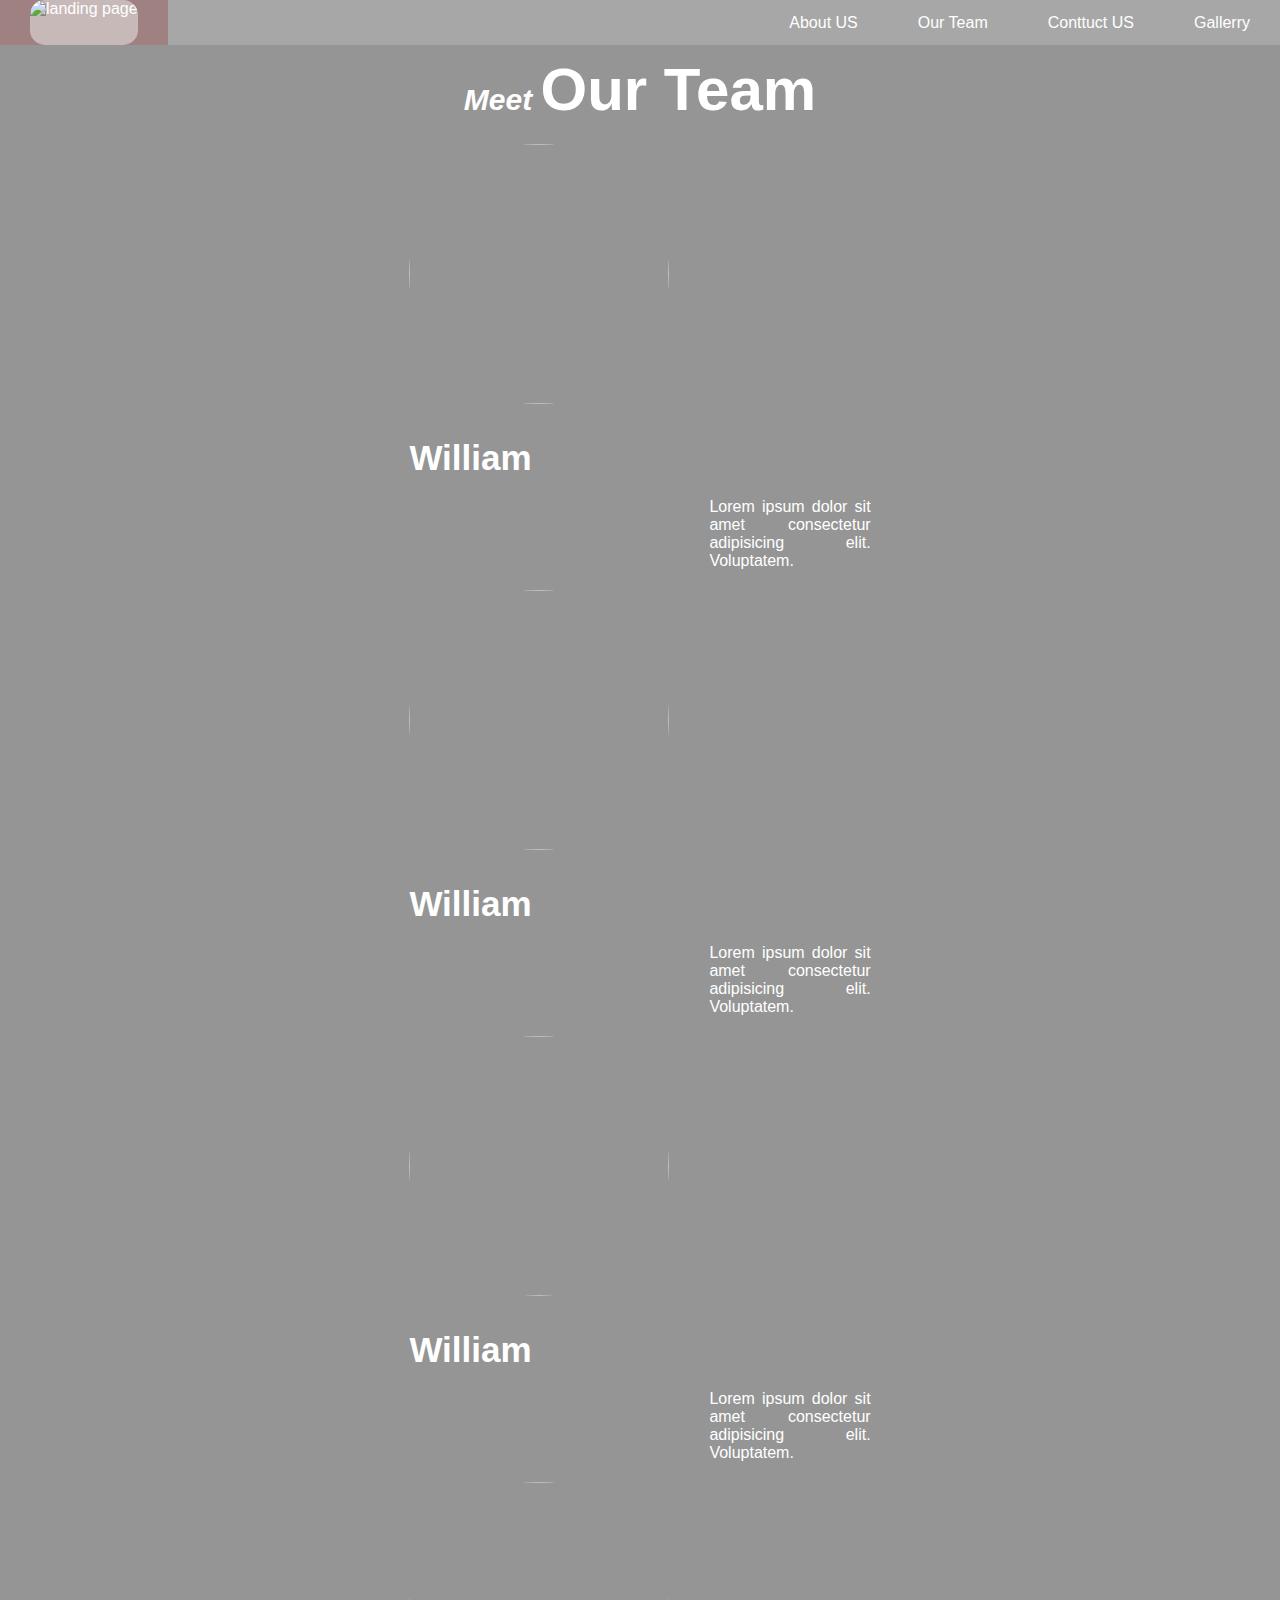
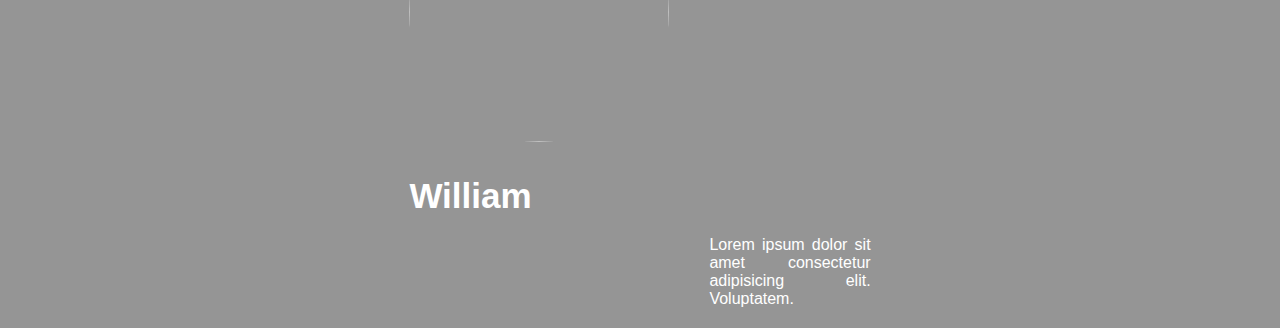
==== our team.html @ 8e2038ca "Add files via upload" ====
<!DOCTYPE html>
<html lang="en">
<head>
    <meta charset="UTF-8">
    <meta name="viewport" content="width=device-width, initial-scale=1.0">
    <title>our team</title>
    <link rel="stylesheet" href="style.css">
</head>
<body class="thead">
    <nav>
        <ul class="sidebar">
            <li onclick=hideSidebar()><a href="index.html"><svg xmlns="http://www.w3.org/2000/svg" height="26px" viewBox="0 -960 960 960" width="26px" fill="#5f6368"><path d="m256-200-56-56 224-224-224-224 56-56 224 224 224-224 56 56-224 224 224 224-56 56-224-224-224 224Z"/></svg></a></li>
            <li><a href="about.html">About US</a></li>
            <li><a href="team.html">Our Team</a></li>
            <li><a href="conttuct.html">Conttuct US</a></li>
            <li><a href="#">Gallerry</a></li>
        </ul>

        <ul>
            <li><a href="index.html"><img class="logo" src="logo.png.png" alt="landing page"></a></li>
            <li class="hideOnMobile"><a href="about.html">About US</a></li>
            <li class="hideOnMobile"><a href="our team.html">Our Team</a></li>
            <li class="hideOnMobile"><a href="conttuct.html">Conttuct US</a></li>
            <li class="hideOnMobile"><a href="#">Gallerry</a></li>
            <li class="menu-button" onclick=showSidebar()><a href="#"><svg xmlns="http://www.w3.org/2000/svg" height="26px" viewBox="0 -960 960 960" width="26px" fill="#5f6368"><path d="M120-240v-80h720v80H120Zm0-200v-80h720v80H120Zm0-200v-80h720v80H120Z"/></svg></a></li>
        </ul>
    </nav>

    <div class="container">
        <h1 class="heading"><span>Meet </span>Our Team</h1>

        <div class="profiles">
            <div class="profile">
                <img src="img.1.jpg" class="profile-img">

                <h3 class="user-name">William</h3>
                <p>Lorem ipsum dolor sit amet consectetur adipisicing elit. Voluptatem.</p>
            </div>
        </div>

        <div class="profiles">
            <div class="profile">
                <img src="img.4.jpg" class="profile-img">

                <h3 class="user-name">William</h3>
                <p>Lorem ipsum dolor sit amet consectetur adipisicing elit. Voluptatem.</p>
            </div>
        </div>

        <div class="profiles">
            <div class="profile">
                <img src="img.2.jpg" class="profile-img">

                <h3 class="user-name">William</h3>
                <p>Lorem ipsum dolor sit amet consectetur adipisicing elit. Voluptatem.</p>
            </div>
        </div>

        <div class="profiles">
            <div class="profile">
                <img src="img.3.jpg" class="profile-img">

                <h3 class="user-name">William</h3>
                <p>Lorem ipsum dolor sit amet consectetur adipisicing elit. Voluptatem.</p>
            </div>
        </div>
    </div>

    <script>
        function showSidebar(){
            const sidebar = document.querySelector('.sidebar')
            sidebar.style.display = 'flex'
        }

        function hideSidebar(){
            const sidebar = document.querySelector('.sidebar')
            sidebar.style.display = 'none'
        }
    </script>
</body>
</html>
---- style.css ----
*{
    margin: 0;
    padding: 0;
}
/*logo img*/
.logo{
    height: 100%;
    width: 100%;
    background-color: #f0f0f082;
    border-radius: 15px;
}
/*landing page / background img*/
.one{
    min-height: 100vh;
    background: rgba(0, 0, 0, 0.416) url(landding.jpg);
    background-size: cover;
    background-repeat: no-repeat;
    background-position: center;
    color: #f0f0f0;
    background-blend-mode: soft-light; 
    font-family: 'Segoe UI', Tahoma, Geneva, Verdana, sans-serif;
}
/*about us background image*/
.two{
    background: rgba(0, 0, 0, 0.416) url(about\ us.jpg);
    background-size: cover;
    background-repeat: no-repeat;
    background-position: center;
    color: #f0f0f0;
    background-blend-mode: soft-light; 
    font-family: 'Segoe UI', Tahoma, Geneva, Verdana, sans-serif;
}
/*our team background image*/
.thead{
    min-height: 100vh;
    background: rgba(0, 0, 0, 0.416) url(team.jpg);
    background-size: cover;
    background-repeat: no-repeat;
    background-position: center;
    color: #f0f0f0;
    background-blend-mode: soft-light; 
    font-family: 'Segoe UI', Tahoma, Geneva, Verdana, sans-serif;
}
/*conttuct us*/
.four{
    min-height: 100vh;
    background: rgba(0, 0, 0, 0.416) url(landding.jpg);
    background-size: cover;
    background-repeat: no-repeat;
    background-position: center;
    color: #f0f0f0;
    background-blend-mode: soft-light; 
    font-family: 'Segoe UI', Tahoma, Geneva, Verdana, sans-serif;
}
/*navbar*/
nav{
    background-color: rgba(255, 255, 255, 0.174);
    box-shadow: 3px 3px 5px rgb(0, 0, 0, 0, 0.1);
    position: sticky;
}

nav ul{
    width: 100%;
    list-style: none;
    display: flex;
    justify-content: flex-end;
    align-items: center;
}

nav li{
    height: 45px;
}
/*nav buttons*/
nav a{
    height: 100%;
    padding: 0 30px;
    text-decoration: none;
    display: flex;
    align-items: center;
    color: rgb(255, 255, 255);
}
/*button efects*/
nav a:hover{
    background-color: #9640405e;
    transition-delay: 10ms;
}

nav li:first-child{
    margin-right: auto;
}
/*side bar*/
.sidebar{
    position: fixed;
    top: 0;
    right: 0;
    height: 100vh;
    width: 250px;
    z-index: 999;
    background-color: rgba(255, 255, 255, 0);
    backdrop-filter: blur(10px);
    box-shadow: -10px 0 10px rgb(0, 0, 0, 0, 0.1);
    display: none;
    flex-direction: column;
    align-items: flex-start;
    justify-content: flex-start;
}

.sidebar li{
    width: 100%;
}

.sidebar a{
    width: 100%;
}

.menu-button{
    display: none;
}
/*media listning*/
@media(max-width: 800px){
    .hideOnMobile{
        display: none;
    }
    .menu-button{
        display: block;
    }
}

@media(max-width: 400px){
    .sidebar{
        width: 100%;
    }
}
/*welcome text*/
section{
    padding-top: 230px;
    font-family: 'Segoe UI', Tahoma, Geneva, Verdana, sans-serif;
}

h1, h3, p{
    text-align: center;
}

h3{
    font-size: 27px;
    padding-right: 339px;
}

h1{
    font-size: 65px;
}

p{
    font-size: 25px;
    margin-left: 300px;
}
/*about us*/

.two{
    margin: 0px;
    padding: 0px;
    text-align: center;
    font-family: 'Segoe UI', Tahoma, Geneva, Verdana, sans-serif;
    font-size: larger;
    font-weight: 200;
}

.a{
    margin-bottom: 50px;
    font-size: 56px;
}

/*our team*/

.container {
    margin: 10px 20px;
    color: white;
}

.heading {
    font-size: 60px;
    color: white;
}

.heading span {
    font-style: italic;
    font-size: 30px;
}

.profiles {
    display: -webkit-flex;
    justify-content: space-around;
    margin: 20px 80px;
}

.profile {
    flex-basis: 260px;
}

.profile .profile-img {
    height: 260px;
    width: 260px;
    border-radius: 50%;
    filter: grayscale(100%);
    cursor: pointer;
    transition: 400ms;
}

.profile:hover .profile-img {
    filter: grayscale(0);
}

.user-name {
    margin-top: 30px;
    font-size: 35px;
}

.profile h5 {
    font-size: 18px;
    font-weight: 100;
    letter-spacing: 3px;
    color: #ccc;
}

.profile p {
    font-size: 16px;
    margin-top: 20px;
    text-align: justify;
}
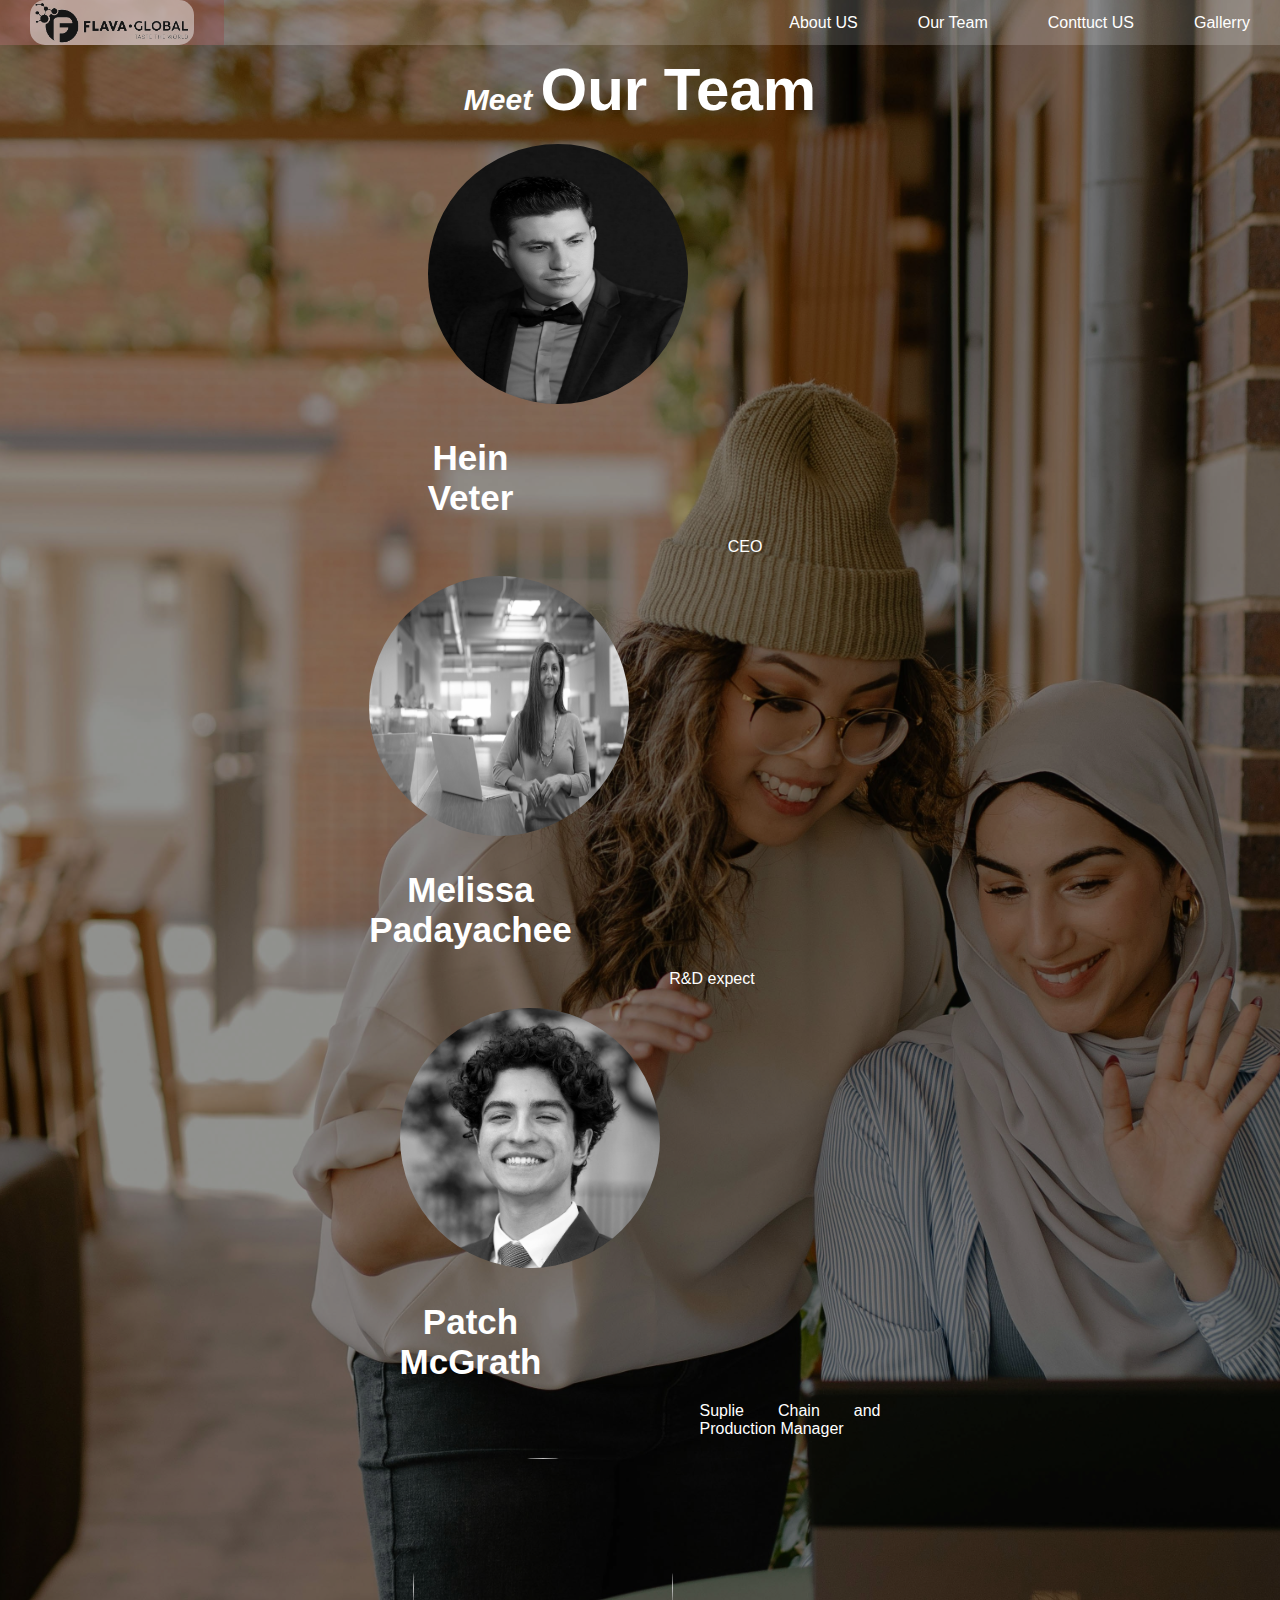
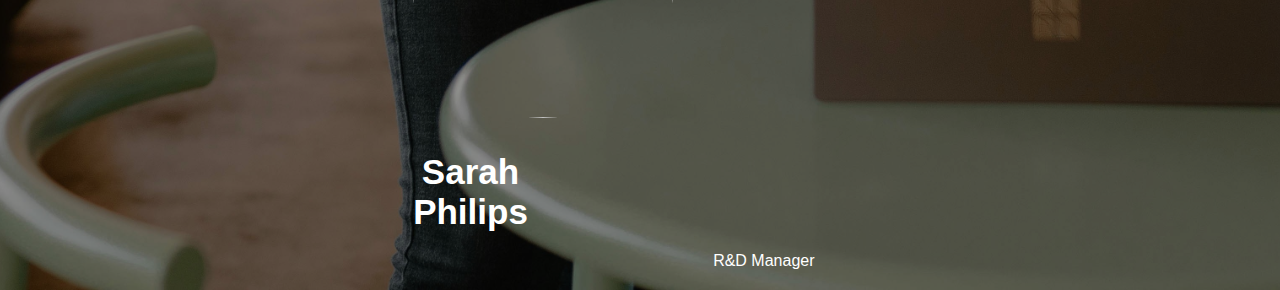
==== commit 08da6f65: "Update our team.html" ====
--- a/our team.html
+++ b/our team.html
@@ -32,36 +32,32 @@
         <div class="profiles">
             <div class="profile">
                 <img src="img.1.jpg" class="profile-img">
-
-                <h3 class="user-name">William</h3>
-                <p>Lorem ipsum dolor sit amet consectetur adipisicing elit. Voluptatem.</p>
+                <h3 class="user-name">Hein Veter</h3>
+                <p>CEO</p>
             </div>
         </div>
 
         <div class="profiles">
             <div class="profile">
                 <img src="img.4.jpg" class="profile-img">
-
-                <h3 class="user-name">William</h3>
-                <p>Lorem ipsum dolor sit amet consectetur adipisicing elit. Voluptatem.</p>
+                <h3 class="user-name">Melissa Padayachee</h3>
+                <p>R&D expect</p>
             </div>
         </div>
 
         <div class="profiles">
             <div class="profile">
                 <img src="img.2.jpg" class="profile-img">
-
-                <h3 class="user-name">William</h3>
-                <p>Lorem ipsum dolor sit amet consectetur adipisicing elit. Voluptatem.</p>
+                <h3 class="user-name">Patch McGrath</h3>
+                <p>Suplie Chain and Production Manager</p>
             </div>
         </div>
 
         <div class="profiles">
             <div class="profile">
                 <img src="img.3.jpg" class="profile-img">
-
-                <h3 class="user-name">William</h3>
-                <p>Lorem ipsum dolor sit amet consectetur adipisicing elit. Voluptatem.</p>
+                <h3 class="user-name">Sarah Philips</h3>
+                <p>R&D Manager</p>
             </div>
         </div>
     </div>
